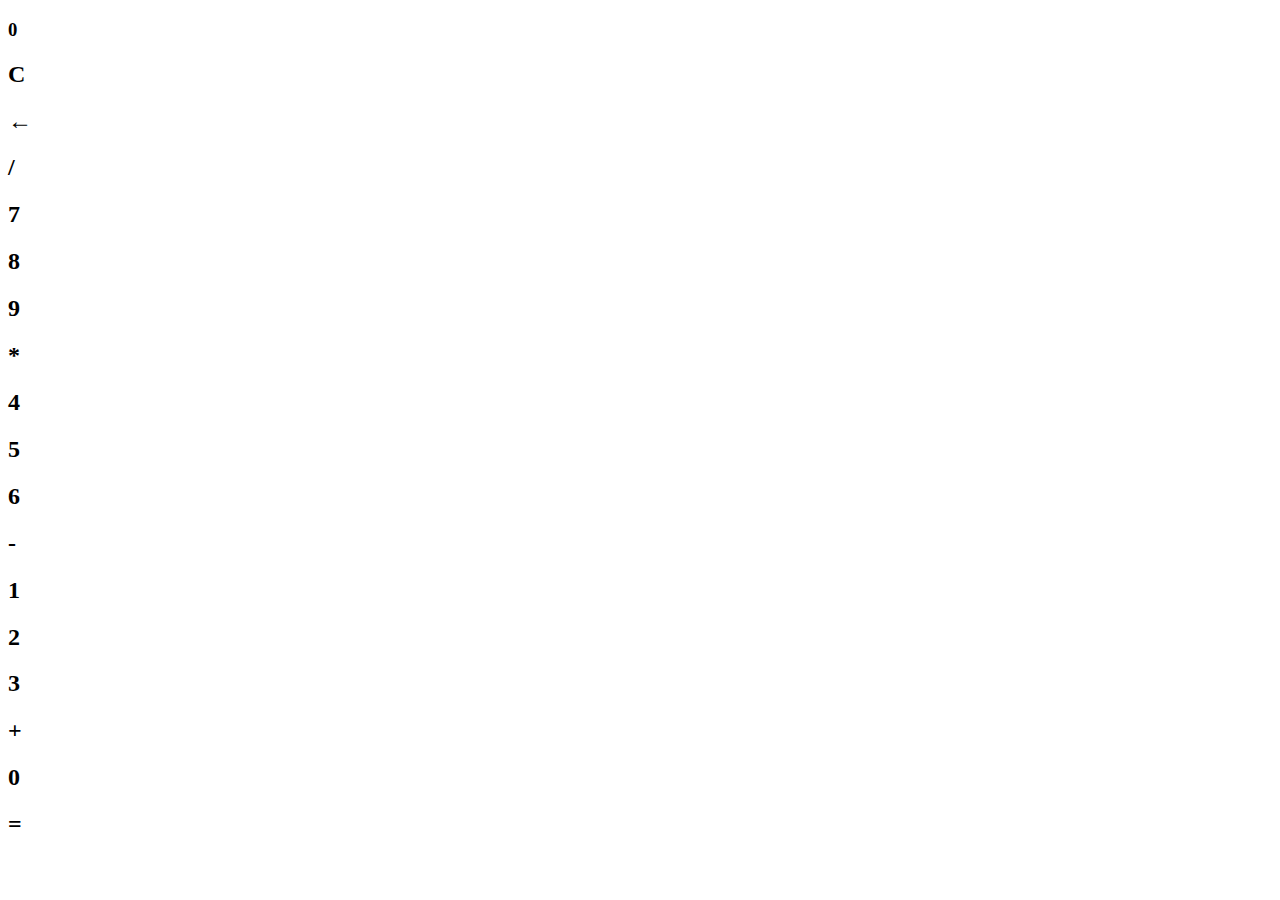
==== calc.html @ fb12a739 "Construção da estrutura html da calculadora" ====
<!DOCTYPE html>
<html lang="en">
<head>
    <meta charset="UTF-8">
    <meta http-equiv="X-UA-Compatible" content="IE=edge">
    <meta name="viewport" content="width=device-width, initial-scale=1.0">
    <title>Calculadora</title>
</head>
<body>
    <div class="calc">
        <div>
            <h3>0</h3>
        </div>
        <div>
            <h2>C</h2>
            <h2>←</h2>
            <h2>/</h2>
        </div>
        <div>
            <h2>7</h2>
            <h2>8</h2>
            <h2>9</h2>
            <h2>*</h2>
        </div>
        <div>
            <h2>4</h2>
            <h2>5</h2>
            <h2>6</h2>
            <h2>-</h2>
        </div>
        <div>
            <h2>1</h2>
            <h2>2</h2>
            <h2>3</h2>
            <h2>+</h2>
        </div>
        <div>
            <h2>0</h2>
            <h2>=</h2>
        </div>
    </div>
</body>
</html>
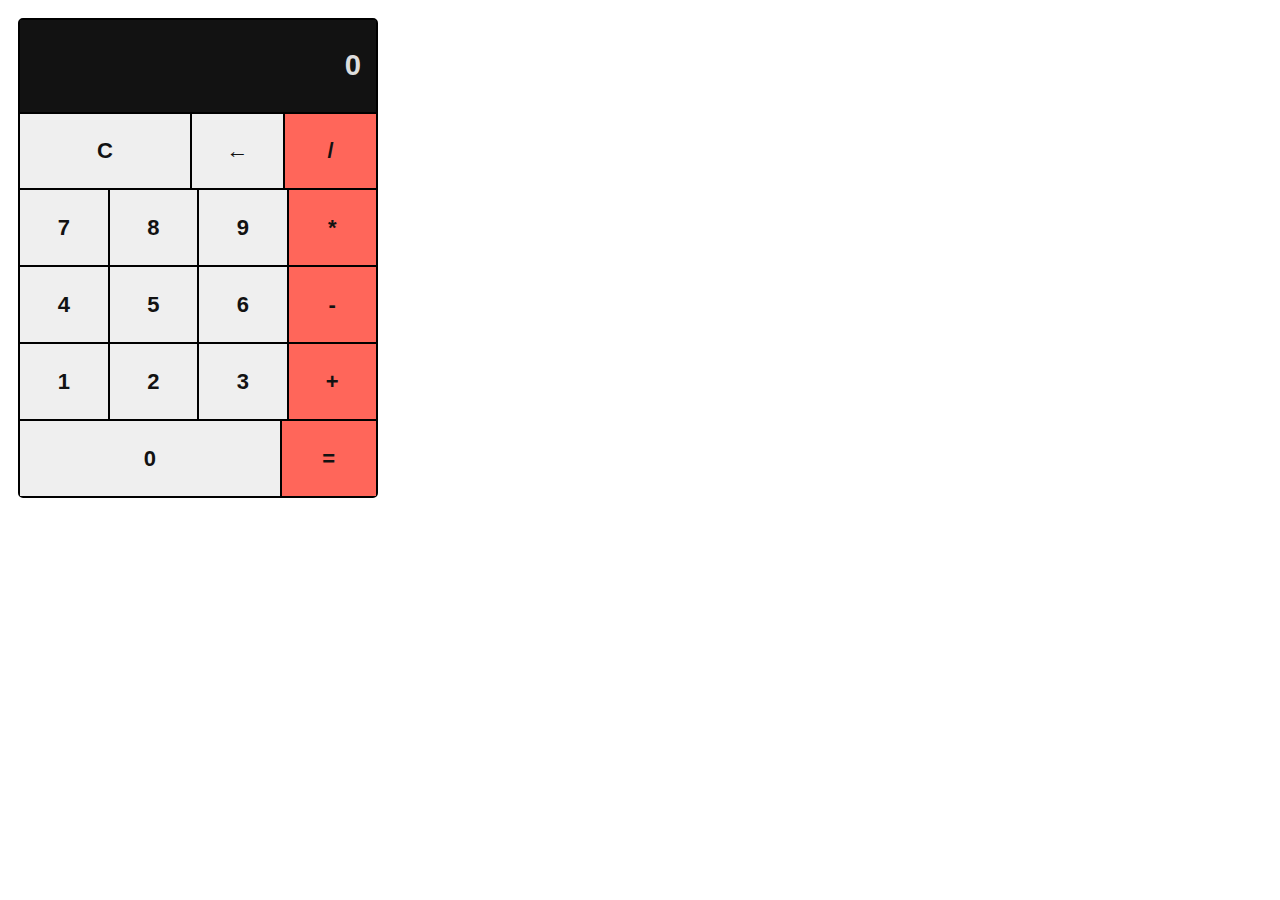
==== commit 0dbd5b4e: "Implementação do css para a calculadora" ====
--- a/calc.html
+++ b/calc.html
@@ -5,38 +5,40 @@
     <meta http-equiv="X-UA-Compatible" content="IE=edge">
     <meta name="viewport" content="width=device-width, initial-scale=1.0">
     <title>Calculadora</title>
+
+    <link rel="stylesheet" href="main.css">
 </head>
 <body>
-    <div class="calc">
-        <div>
-            <h3>0</h3>
+    <div class="calc calc-style">
+        <div class="display-calc">
+            <h3 class="whole">0</h3>
         </div>
-        <div>
-            <h2>C</h2>
-            <h2>←</h2>
-            <h2>/</h2>
+        <div class="struct-calc">
+            <button class="key half">C</button>
+            <button class="key quarter">←</button>
+            <button class="key quarter">/</button>
         </div>
-        <div>
-            <h2>7</h2>
-            <h2>8</h2>
-            <h2>9</h2>
-            <h2>*</h2>
+        <div class="struct-calc">
+            <button class="key quarter">7</button>
+            <button class="key quarter">8</button>
+            <button class="key quarter">9</button>
+            <button class="key quarter">*</button>
         </div>
-        <div>
-            <h2>4</h2>
-            <h2>5</h2>
-            <h2>6</h2>
-            <h2>-</h2>
+        <div class="struct-calc">
+            <button class="key quarter">4</button>
+            <button class="key quarter">5</button>
+            <button class="key quarter">6</button>
+            <button class="key quarter">-</button>
         </div>
-        <div>
-            <h2>1</h2>
-            <h2>2</h2>
-            <h2>3</h2>
-            <h2>+</h2>
+        <div class="struct-calc">
+            <button class="key quarter">1</button>
+            <button class="key quarter">2</button>
+            <button class="key quarter">3</button>
+            <button class="key quarter">+</button>
         </div>
-        <div>
-            <h2>0</h2>
-            <h2>=</h2>
+        <div class="struct-calc">
+            <button class="key three-quarter">0</button>
+            <button class="key quarter">=</button>
         </div>
     </div>
 </body>
--- a/main.css
+++ b/main.css
@@ -0,0 +1,167 @@
+* {
+    box-sizing: border-box;
+}
+
+body {
+    font-family: "Snell Roundhand";
+    padding: 10px;
+}
+
+.title {
+    text-align:  center;
+    font-size: 60px;
+    font-weight: normal;
+    margin-bottom: 0px;
+    padding-bottom: 30px;
+    border-bottom: black solid 3px;
+}
+
+.title:hover {
+    color: #FF665A;
+}
+
+.content {
+    width: 100%;
+    display: flex;
+    border-left: black solid 1px;
+    border-bottom: black solid 3px;
+}
+
+.content .article{
+    padding: 2%;
+    border-right: black solid 1px; 
+}
+
+.quarter {
+    flex: 1;
+}
+
+.half {
+    flex: 2;
+}
+
+.three-quarter {
+    flex: 3;
+}
+
+.whole {
+    flex: 4;
+}
+
+.p-content {
+    font-family: 'Uchen', serif;
+    text-align: justify;
+    line-height: 1.2;
+}
+
+.img-content {
+    width: 100%;
+}
+
+.article.links {
+    display: flex;
+    flex-direction: column;
+    align-items: stretch;
+    justify-content: center;
+    padding: 0px;
+    margin: 0px;
+    list-style: none;
+}
+
+/* flex: 1, 2 ou 3 faz com que o elemento pego o maximo de espaço possivel
+quanto maior o numero maior o espaço do elemento */
+.sections {
+    display: flex;
+    align-items: center;
+    flex: 1;
+    color: #ddd;
+}
+
+.sections.effect:hover {
+    color: #0D0C0C;
+    background-color: #FF665A;
+}
+
+/* Altera o estilo dos filhos de sections de acordo com a ordem */
+.sections:nth-child(1) { background-color: #8C8C8C;}
+.sections:nth-child(2) { background-color: #404040;}
+.sections:nth-child(3) { background-color: #333333;}
+.sections:nth-child(4) { background-color: #1C1C1C;}
+.sections:nth-child(5) { background-color: #0D0C0C;}
+
+.section-link {
+    text-transform: capitalize;
+    font-size: 30px;
+    padding-left: 10px;
+    font-weight: 900;
+    font-family: "Futura";
+    text-decoration: none;
+    color: currentColor;    /* Mantem a cor anterior no caso a cor definida em*/
+}
+
+
+/* Estilo calculadora */
+
+.calc-style {
+    font-family: Arial, Helvetica, sans-serif;
+}
+
+.calc {
+    display: flex;
+    flex-direction: column;
+    height: 480px;
+    max-width: 360px;
+    border: solid black 2px;
+    border-radius: 5px;
+}
+
+.calc .struct-calc {
+    display: flex;
+    flex: 1;
+    border-bottom: solid black 2px;
+}
+
+.calc .display-calc {
+    flex: 1;
+    text-align: end;
+    justify-content: center;
+    padding-right: 15px;
+    border-bottom: solid black 2px;
+    background-color: #121212;
+    color: #ddd;
+    font-size: 25px;
+}
+
+.key {
+    font-size: 22px;
+    font-weight: bold;
+    border: none;
+    border-right: solid black 2px;
+    color: #121212;
+}
+
+.key:hover {
+    background-color: #ddd;
+}
+
+.key:focus {
+    box-shadow: inset 0 0 0.5em white;
+}
+
+.struct-calc:last-child {
+    border-bottom: none;;
+}
+
+.key:last-child {
+    border-right: none;
+    background-color: #FF665A;
+}
+
+.key:last-child:focus {
+    box-shadow: inset 0 0 0.5em #FF7C73;
+}
+
+.key:last-child:hover {
+    background-color: #E65A50;
+}
+
